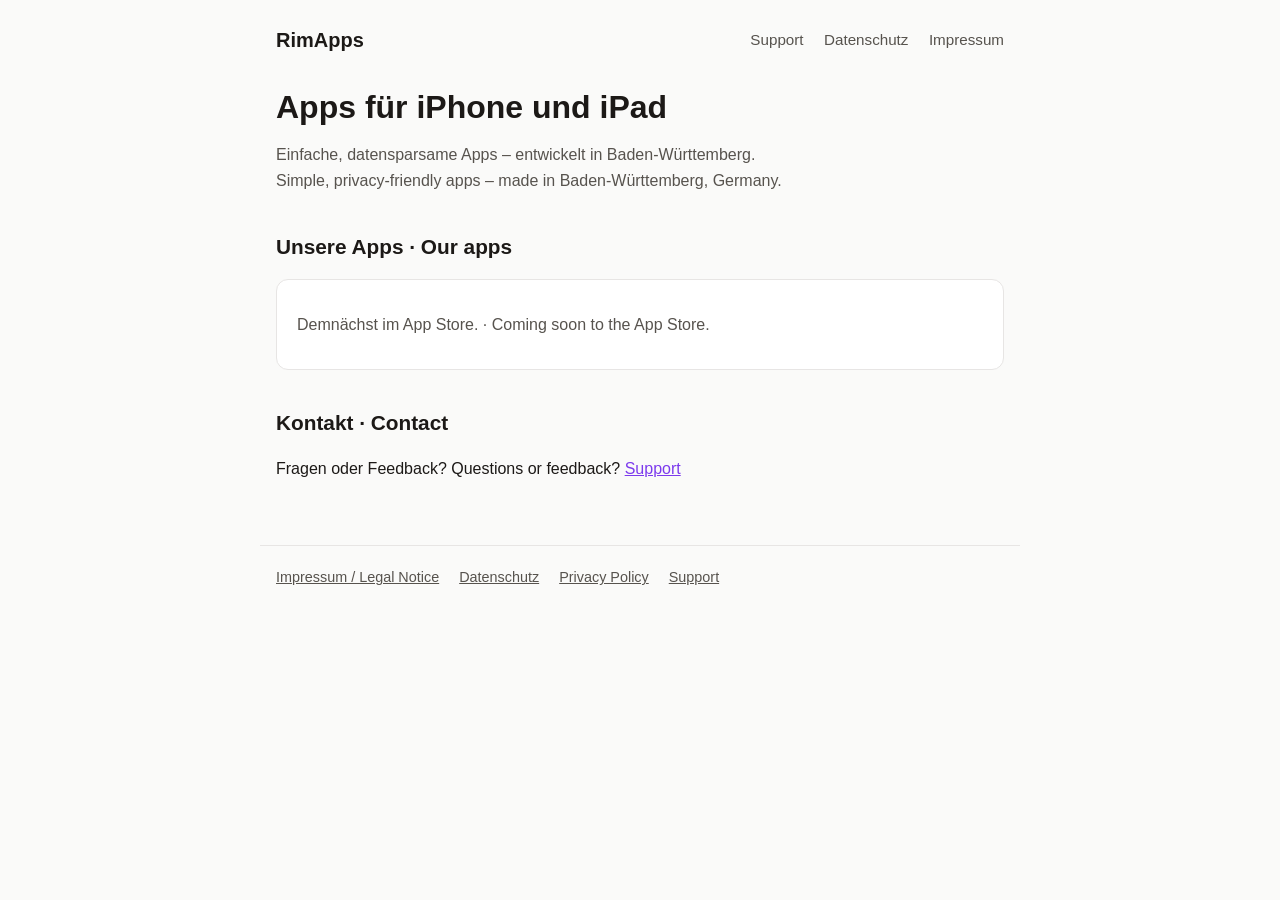
==== index.html @ 23a5810e "Add files via upload" ====
<!doctype html>
<html lang="de">
<head>
<meta charset="utf-8">
<meta name="viewport" content="width=device-width, initial-scale=1">
<title>RimApps – iOS Apps</title>
<meta name="description" content="RimApps – iOS apps made in Germany.">
<link rel="stylesheet" href="style.css">
</head>
<body>
<header>
  <a class="brand" href="index.html">RimApps</a>
  <nav>
    <a href="support.html">Support</a>
    <a href="datenschutz.html">Datenschutz</a>
    <a href="impressum.html">Impressum</a>
  </nav>
</header>
<main>
  <h1>Apps für iPhone und iPad</h1>
  <p class="muted">Einfache, datensparsame Apps – entwickelt in Baden-Württemberg.<br>
  Simple, privacy-friendly apps – made in Baden-Württemberg, Germany.</p>

  <h2>Unsere Apps · Our apps</h2>
  <div class="card">
    <p class="muted">Demnächst im App Store. · Coming soon to the App Store.</p>
  </div>

  <h2>Kontakt · Contact</h2>
  <p>Fragen oder Feedback? Questions or feedback? <a href="support.html">Support</a></p>
</main>
<footer>
  <a href="impressum.html">Impressum / Legal Notice</a>
  <a href="datenschutz.html">Datenschutz</a>
  <a href="privacy.html">Privacy Policy</a>
  <a href="support.html">Support</a>
</footer>
</body>
</html>
---- style.css ----
:root {
  --bg: #fafaf9;
  --fg: #1c1917;
  --muted: #57534e;
  --line: #e7e5e4;
  --accent: #7c3aed;
  --card: #ffffff;
}
@media (prefers-color-scheme: dark) {
  :root {
    --bg: #0c0a09;
    --fg: #f5f5f4;
    --muted: #a8a29e;
    --line: #292524;
    --accent: #a78bfa;
    --card: #1c1917;
  }
}
* { box-sizing: border-box; }
html { -webkit-text-size-adjust: 100%; }
body {
  margin: 0;
  background: var(--bg);
  color: var(--fg);
  font: 16px/1.6 -apple-system, BlinkMacSystemFont, "Segoe UI", Roboto, Helvetica, Arial, sans-serif;
}
a { color: var(--accent); }
header, main, footer { max-width: 760px; margin: 0 auto; padding: 0 16px; }
header { display: flex; align-items: center; justify-content: space-between; padding-top: 24px; padding-bottom: 24px; gap: 12px; flex-wrap: wrap; }
.brand { font-weight: 700; font-size: 1.25rem; color: var(--fg); text-decoration: none; }
nav a { margin-left: 16px; color: var(--muted); text-decoration: none; font-size: .95rem; }
nav a:first-child { margin-left: 0; }
nav a:hover { color: var(--fg); }
main { padding-bottom: 48px; }
h1 { font-size: 2rem; line-height: 1.2; margin: 8px 0 16px; }
h2 { font-size: 1.3rem; margin: 36px 0 8px; }
h3 { font-size: 1.05rem; margin: 24px 0 4px; }
p, li { color: var(--fg); }
.muted { color: var(--muted); }
.lang { display: inline-block; font-size: .85rem; border: 1px solid var(--line); border-radius: 999px; padding: 2px 10px; color: var(--muted); text-decoration: none; margin-bottom: 8px; }
.card { background: var(--card); border: 1px solid var(--line); border-radius: 12px; padding: 16px 20px; margin: 16px 0; }
address { font-style: normal; }
hr { border: 0; border-top: 1px solid var(--line); margin: 40px 0; }
footer { border-top: 1px solid var(--line); padding-top: 20px; padding-bottom: 40px; font-size: .9rem; color: var(--muted); }
footer a { color: var(--muted); margin-right: 16px; }
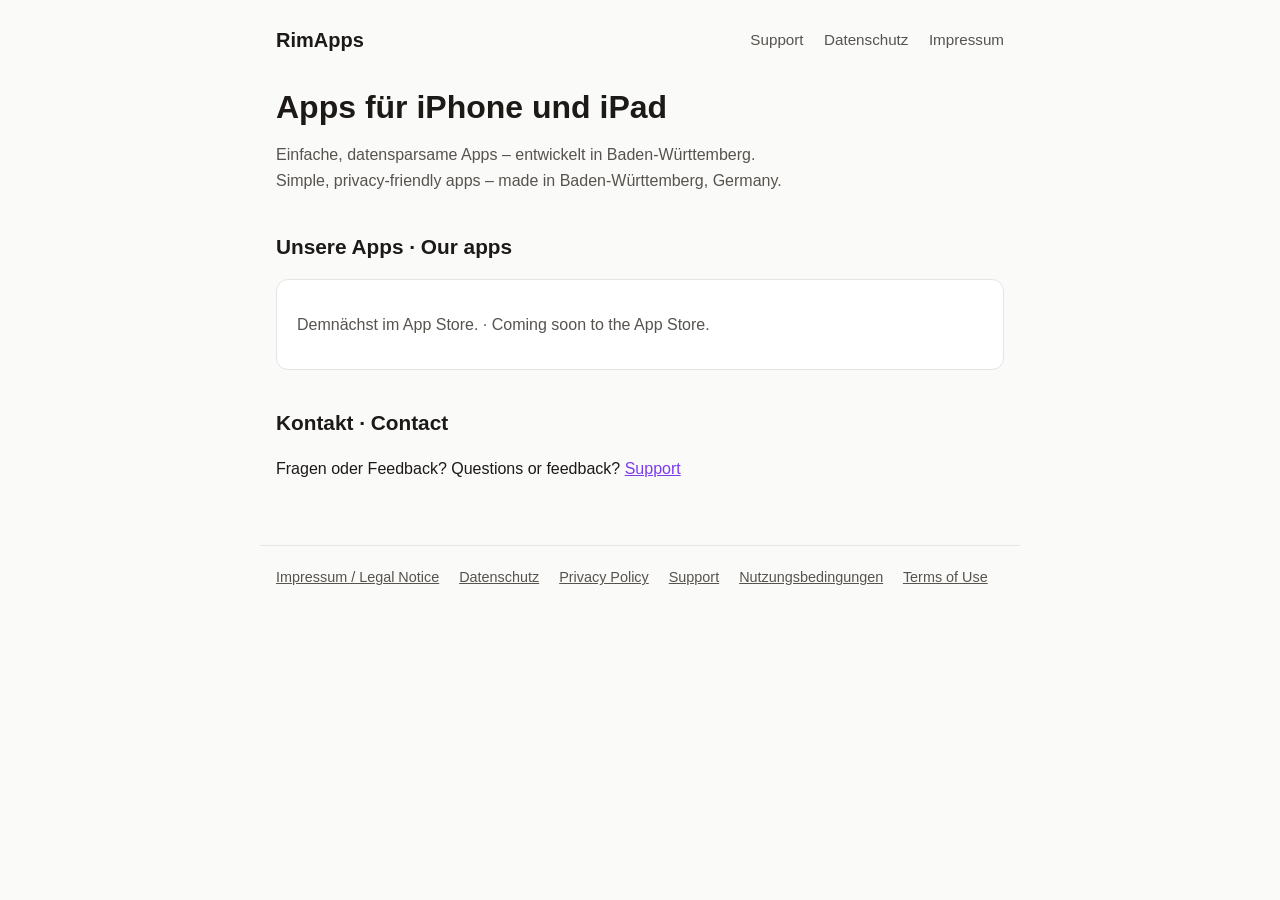
==== commit 30d61568: "Add files via upload" ====
--- a/index.html
+++ b/index.html
@@ -34,6 +34,8 @@
   <a href="datenschutz.html">Datenschutz</a>
   <a href="privacy.html">Privacy Policy</a>
   <a href="support.html">Support</a>
+  <a href="nutzungsbedingungen.html">Nutzungsbedingungen</a>
+  <a href="terms.html">Terms of Use</a>
 </footer>
 </body>
 </html>
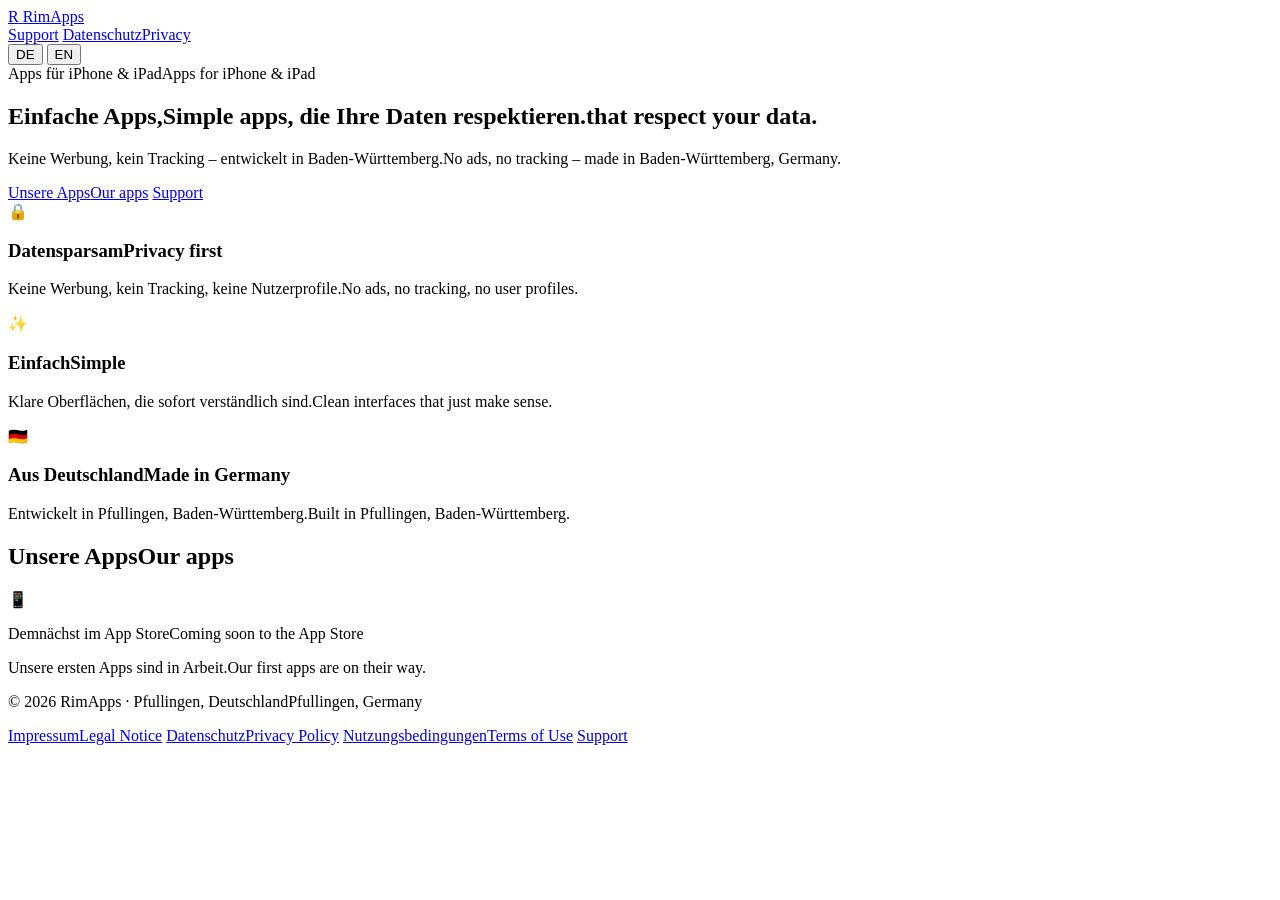
==== commit ecdac0dc: "Add files via upload" ====
--- a/index.html
+++ b/index.html
@@ -4,38 +4,82 @@
 <meta charset="utf-8">
 <meta name="viewport" content="width=device-width, initial-scale=1">
 <title>RimApps – iOS Apps</title>
-<meta name="description" content="RimApps – iOS apps made in Germany.">
-<link rel="stylesheet" href="style.css">
+<meta name="description" content="RimApps – simple, privacy-friendly iOS apps made in Germany.">
+<script>!function(){var d=document.documentElement,q=new URLSearchParams(location.search).get("lang"),s=null;try{s=sessionStorage.getItem("lang")}catch(e){}var n=((navigator.languages&&navigator.languages[0])||navigator.language||"en").toLowerCase(),l=q||s||(n.slice(0,2)==="de"?"de":"en");d.lang=l==="de"?"de":"en"}()</script>
+<link rel="stylesheet" href="tw.css">
+<script src="app.js" defer></script>
 </head>
-<body>
-<header>
-  <a class="brand" href="index.html">RimApps</a>
-  <nav>
-    <a href="support.html">Support</a>
-    <a href="datenschutz.html">Datenschutz</a>
-    <a href="impressum.html">Impressum</a>
-  </nav>
+<body class="min-h-screen bg-slate-50 text-slate-900 antialiased dark:bg-slate-950 dark:text-slate-100" data-kind="home">
+<div class="pointer-events-none fixed inset-x-0 top-0 -z-10 h-80 bg-gradient-to-b from-violet-100/70 to-transparent dark:from-violet-900/20"></div>
+<header class="sticky top-0 z-20 border-b border-slate-200/70 bg-white/80 backdrop-blur-md dark:border-white/10 dark:bg-slate-950/80">
+  <div class="mx-auto flex max-w-5xl items-center justify-between gap-3 px-4 py-3">
+    <a href="index.html" class="flex items-center gap-2.5 font-bold tracking-tight text-slate-900 dark:text-white">
+      <span class="grid h-9 w-9 place-items-center rounded-xl bg-gradient-to-br from-violet-500 to-fuchsia-500 text-base text-white shadow-md shadow-violet-500/30">R</span>
+      <span class="text-lg">RimApps</span>
+    </a>
+    <nav class="flex items-center gap-1">
+      <a class="navlink hidden sm:block" href="support.html">Support</a>
+      <a class="navlink hidden sm:block" href="privacy.html"><span data-lang="de">Datenschutz</span><span data-lang="en">Privacy</span></a>
+      <div class="ml-2 flex rounded-xl bg-slate-100 p-1 dark:bg-slate-800" role="group" aria-label="Sprache / Language">
+        <button type="button" class="langbtn" data-set-lang="de" lang="de">DE</button>
+        <button type="button" class="langbtn" data-set-lang="en" lang="en">EN</button>
+      </div>
+    </nav>
+  </div>
 </header>
 <main>
-  <h1>Apps für iPhone und iPad</h1>
-  <p class="muted">Einfache, datensparsame Apps – entwickelt in Baden-Württemberg.<br>
-  Simple, privacy-friendly apps – made in Baden-Württemberg, Germany.</p>
+  <section class="mx-auto max-w-5xl px-4 pb-8 pt-16 text-center sm:pt-24">
+    <span class="inline-flex items-center gap-2 rounded-full border border-violet-200 bg-white/70 px-3 py-1 text-xs font-medium text-violet-700 dark:border-violet-500/30 dark:bg-white/5 dark:text-violet-300">
+      <span class="h-1.5 w-1.5 rounded-full bg-violet-500"></span><span data-lang="de">Apps für iPhone &amp; iPad</span><span data-lang="en">Apps for iPhone &amp; iPad</span>
+    </span>
+    <h1 class="mx-auto mt-6 max-w-3xl text-4xl font-extrabold tracking-tight sm:text-6xl">
+      <span data-lang="de">Einfache Apps,</span><span data-lang="en">Simple apps,</span>
+      <span class="block bg-gradient-to-r from-violet-600 to-fuchsia-500 bg-clip-text text-transparent"><span data-lang="de">die Ihre Daten respektieren.</span><span data-lang="en">that respect your data.</span></span>
+    </h1>
+    <p class="mx-auto mt-6 max-w-xl text-lg leading-relaxed text-slate-600 dark:text-slate-400"><span data-lang="de">Keine Werbung, kein Tracking – entwickelt in Baden-Württemberg.</span><span data-lang="en">No ads, no tracking – made in Baden-Württemberg, Germany.</span></p>
+    <div class="mt-8 flex flex-wrap justify-center gap-3">
+      <a href="#apps" class="rounded-xl bg-slate-900 px-5 py-3 text-sm font-semibold text-white shadow-lg shadow-slate-900/10 transition hover:bg-slate-700 dark:bg-white dark:text-slate-900 dark:hover:bg-slate-200"><span data-lang="de">Unsere Apps</span><span data-lang="en">Our apps</span></a>
+      <a href="support.html" class="rounded-xl border border-slate-300 bg-white px-5 py-3 text-sm font-semibold text-slate-700 transition hover:bg-slate-50 dark:border-white/15 dark:bg-white/5 dark:text-slate-200 dark:hover:bg-white/10">Support</a>
+    </div>
+  </section>
 
-  <h2>Unsere Apps · Our apps</h2>
-  <div class="card">
-    <p class="muted">Demnächst im App Store. · Coming soon to the App Store.</p>
+  <section class="mx-auto grid max-w-5xl gap-4 px-4 py-10 sm:grid-cols-3">
+      <div class="card">
+        <div class="grid h-11 w-11 place-items-center rounded-xl bg-violet-100 text-xl dark:bg-violet-500/15">🔒</div>
+        <h3 class="mt-4 font-semibold"><span data-lang="de">Datensparsam</span><span data-lang="en">Privacy first</span></h3>
+        <p class="mt-1 text-sm leading-relaxed text-slate-600 dark:text-slate-400"><span data-lang="de">Keine Werbung, kein Tracking, keine Nutzerprofile.</span><span data-lang="en">No ads, no tracking, no user profiles.</span></p>
+      </div>
+      <div class="card">
+        <div class="grid h-11 w-11 place-items-center rounded-xl bg-violet-100 text-xl dark:bg-violet-500/15">✨</div>
+        <h3 class="mt-4 font-semibold"><span data-lang="de">Einfach</span><span data-lang="en">Simple</span></h3>
+        <p class="mt-1 text-sm leading-relaxed text-slate-600 dark:text-slate-400"><span data-lang="de">Klare Oberflächen, die sofort verständlich sind.</span><span data-lang="en">Clean interfaces that just make sense.</span></p>
+      </div>
+      <div class="card">
+        <div class="grid h-11 w-11 place-items-center rounded-xl bg-violet-100 text-xl dark:bg-violet-500/15">🇩🇪</div>
+        <h3 class="mt-4 font-semibold"><span data-lang="de">Aus Deutschland</span><span data-lang="en">Made in Germany</span></h3>
+        <p class="mt-1 text-sm leading-relaxed text-slate-600 dark:text-slate-400"><span data-lang="de">Entwickelt in Pfullingen, Baden-Württemberg.</span><span data-lang="en">Built in Pfullingen, Baden-Württemberg.</span></p>
+      </div>
+  </section>
+
+  <section id="apps" class="mx-auto max-w-5xl scroll-mt-20 px-4 py-10">
+    <h2 class="text-2xl font-bold tracking-tight"><span data-lang="de">Unsere Apps</span><span data-lang="en">Our apps</span></h2>
+    <div class="card mt-6 flex flex-col items-center gap-2 py-12 text-center">
+      <div class="text-3xl">📱</div>
+      <p class="font-semibold"><span data-lang="de">Demnächst im App Store</span><span data-lang="en">Coming soon to the App Store</span></p>
+      <p class="text-sm text-slate-500 dark:text-slate-400"><span data-lang="de">Unsere ersten Apps sind in Arbeit.</span><span data-lang="en">Our first apps are on their way.</span></p>
+    </div>
+  </section>
+</main>
+<footer class="mt-16 border-t border-slate-200 dark:border-white/10">
+  <div class="mx-auto flex max-w-5xl flex-col gap-4 px-4 py-8 sm:flex-row sm:items-center sm:justify-between">
+    <p class="text-sm text-slate-500 dark:text-slate-400">© 2026 RimApps · <span data-lang="de">Pfullingen, Deutschland</span><span data-lang="en">Pfullingen, Germany</span></p>
+    <nav class="flex flex-wrap gap-x-5 gap-y-2">
+      <a class="footlink" href="impressum.html"><span data-lang="de">Impressum</span><span data-lang="en">Legal Notice</span></a>
+      <a class="footlink" href="privacy.html"><span data-lang="de">Datenschutz</span><span data-lang="en">Privacy Policy</span></a>
+      <a class="footlink" href="terms.html"><span data-lang="de">Nutzungsbedingungen</span><span data-lang="en">Terms of Use</span></a>
+      <a class="footlink" href="support.html">Support</a>
+    </nav>
   </div>
-
-  <h2>Kontakt · Contact</h2>
-  <p>Fragen oder Feedback? Questions or feedback? <a href="support.html">Support</a></p>
-</main>
-<footer>
-  <a href="impressum.html">Impressum / Legal Notice</a>
-  <a href="datenschutz.html">Datenschutz</a>
-  <a href="privacy.html">Privacy Policy</a>
-  <a href="support.html">Support</a>
-  <a href="nutzungsbedingungen.html">Nutzungsbedingungen</a>
-  <a href="terms.html">Terms of Use</a>
 </footer>
 </body>
 </html>
